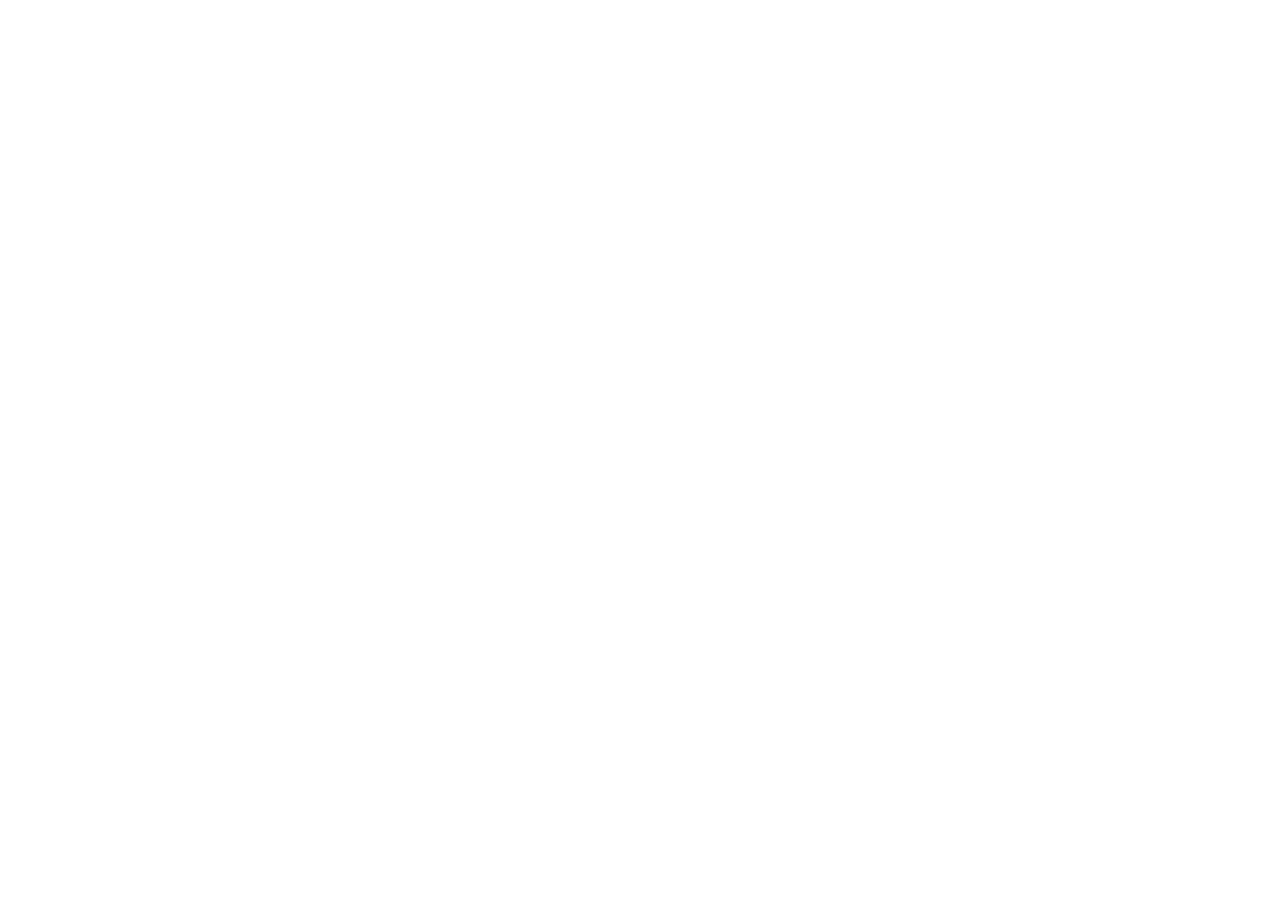
==== index.html @ a02efcc8 "divs created" ====
<!DOCTYPE html>
<html>
  <head>
    <link href="resources/CSS/style.css" type="stylesheet" rel="text/css"/>

    <meta charset="utf-8">
    <title>Tea Cozy</title>
  </head>
  <body>
  <!-- Header -->
    <div class="header"></div>
    <div class="mission"></div>
    <div class="teatypes"></div>
    <div class="locations"></div>
    <div class="bottom"></div>
    <div class="footer"></div>

  </body>
</html>
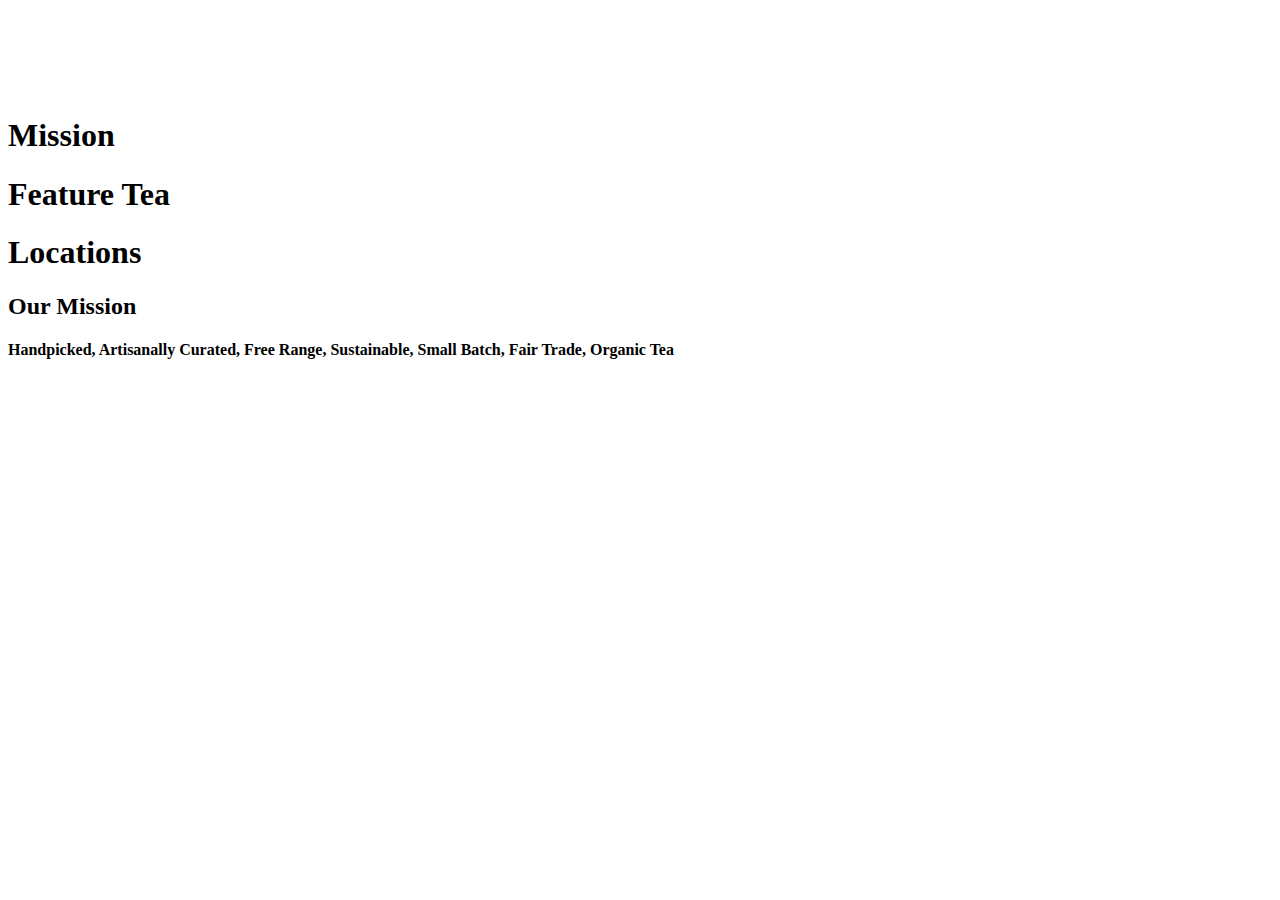
==== commit a9ae65e4: "first section 1 and 2 draft" ====
--- a/index.html
+++ b/index.html
@@ -2,17 +2,36 @@
 <html>
   <head>
     <link href="resources/CSS/style.css" type="stylesheet" rel="text/css"/>
-
     <meta charset="utf-8">
     <title>Tea Cozy</title>
   </head>
   <body>
+
   <!-- Header -->
-    <div class="header"></div>
-    <div class="mission"></div>
+    <div class="header">
+
+      <img id="one" src="resources/img-tea-cozy-logo.png" />
+
+      <h1>Mission</h1>
+      <h1>Feature Tea</h1>
+      <h1>Locations</h1>
+   </div>
+  <!-- Mission -->
+    <div class="mission">
+      <h2>Our Mission</h2>
+      <h4>Handpicked, Artisanally Curated, Free Range, Sustainable, Small Batch, Fair Trade, Organic Tea</h4>
+    </div>
+    
+  <!-- Tea types -->
     <div class="teatypes"></div>
+
+  <!-- Locations -->
     <div class="locations"></div>
+
+  <!-- Bottom -->
     <div class="bottom"></div>
+
+  <!-- Footer -->
     <div class="footer"></div>
 
   </body>
--- a/resources/CSS/style.css
+++ b/resources/CSS/style.css
@@ -0,0 +1,50 @@
+.header {
+  position: fixed;
+  height: 69px;
+  border-bottom-color: 1px solid seashell;
+  background-color: black;
+}
+
+h1 {
+  font-family: Helveltica;
+  font-size: 22px;
+  color: seashell;
+  background-color: black;
+  opacity: 0.9;
+  text-align: center;
+  text-decoration: underline;
+  display: inline-block;
+}
+
+.mission {
+  background-image: url(resources/img-mission-background.jpg)
+  height: 700px;
+  width: 1200px;
+}
+
+h2 {
+  font-family: Helveltica;
+  font-size: 22px;
+  color: seashell;
+  background-color: black;
+  opacity: 0.9;
+  text-align: center;
+  display: inline-block;
+}
+
+h2 {
+  font-family: Helveltica;
+  font-size: 22px;
+  color: seashell;
+  background-color: black;
+  opacity: 0.9;
+  text-align: center;
+  display: inline-block;
+}
+
+#one image {
+  height: 50px;
+  position: relative;
+  display: inline-block;
+  right: 10px;
+}
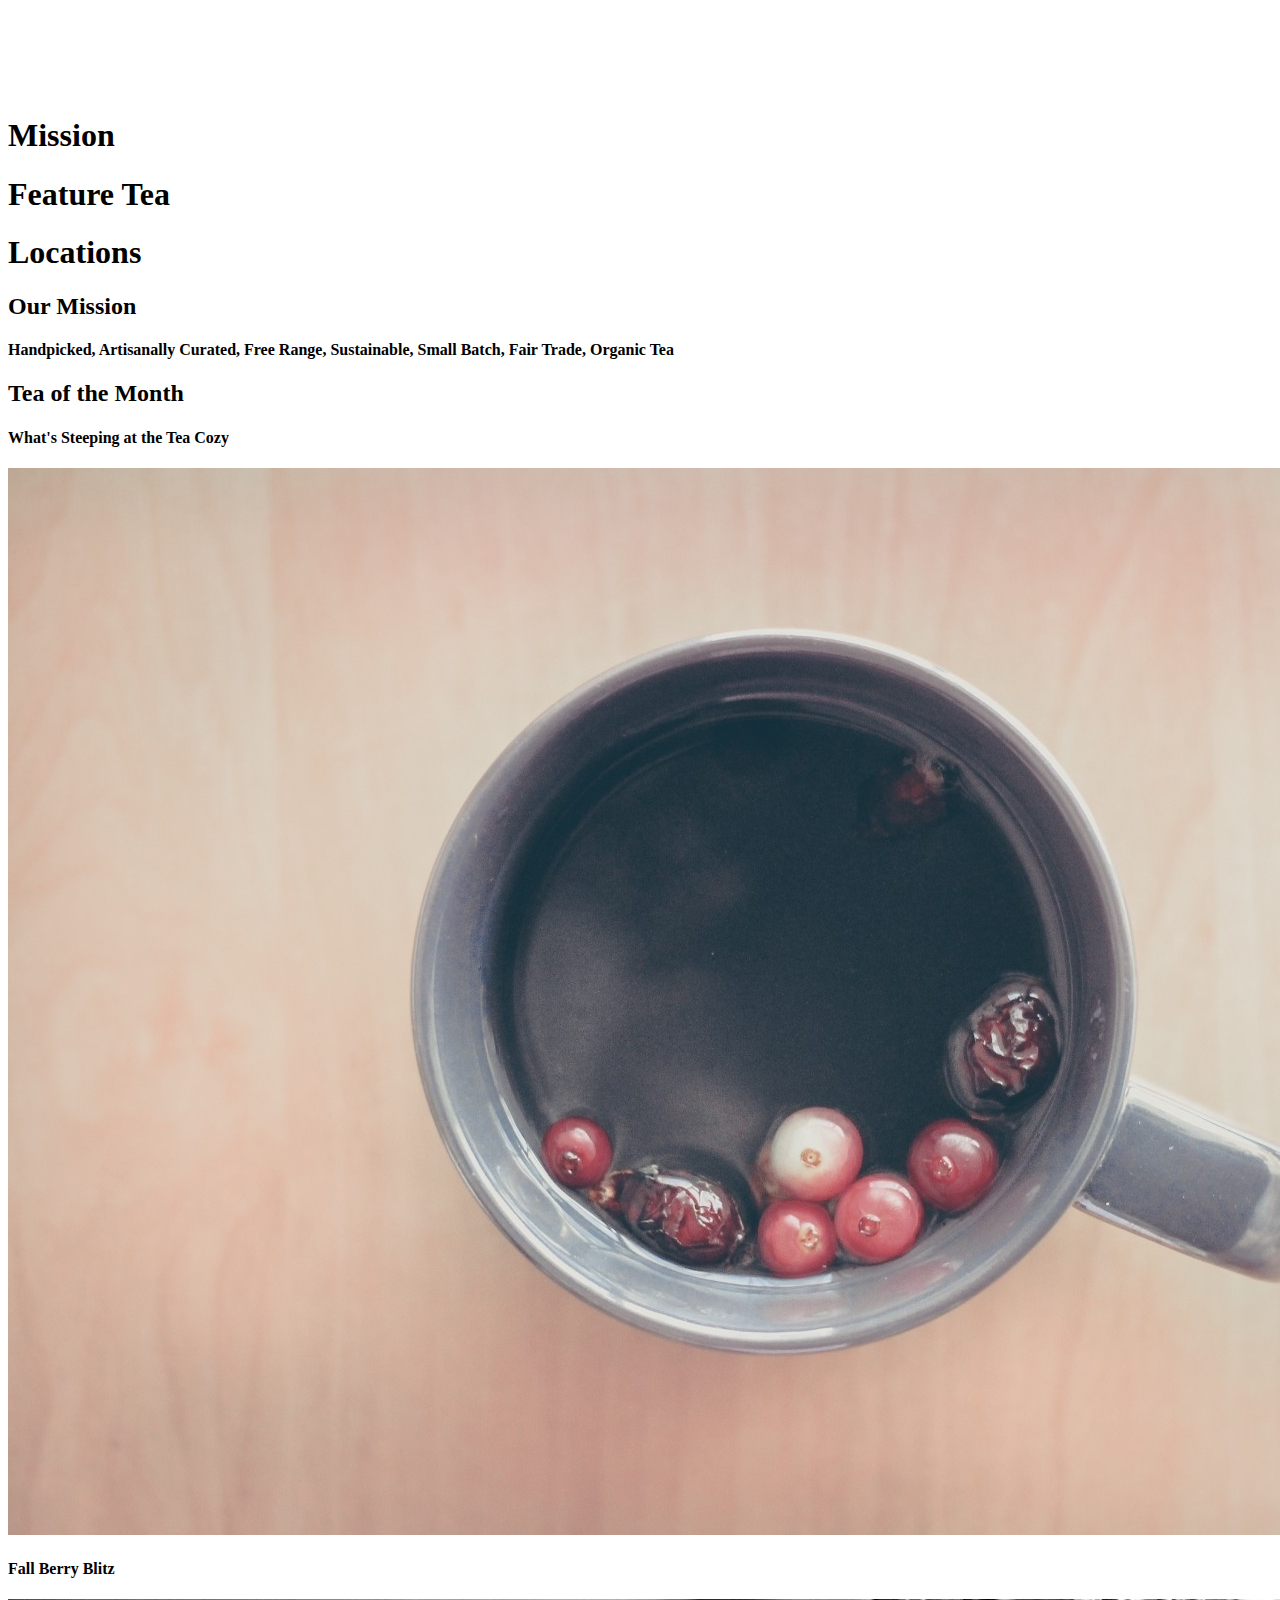
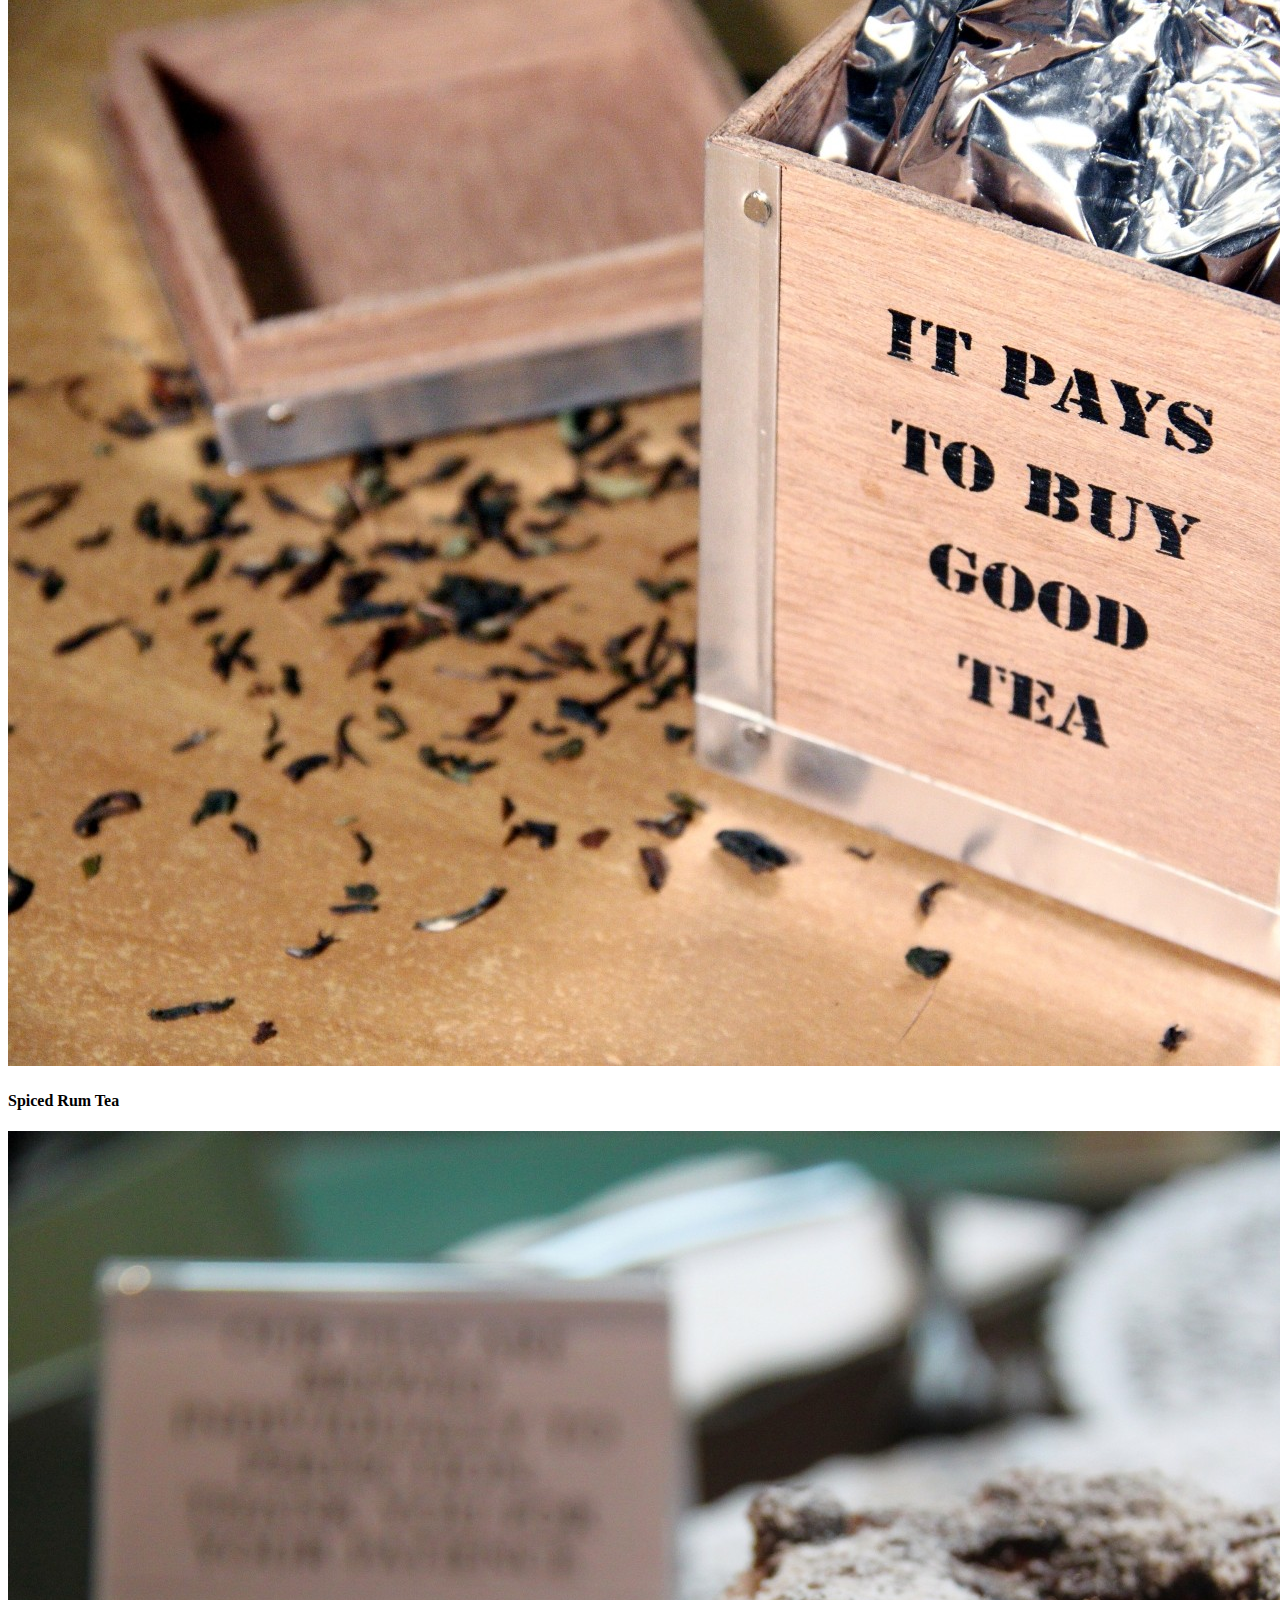
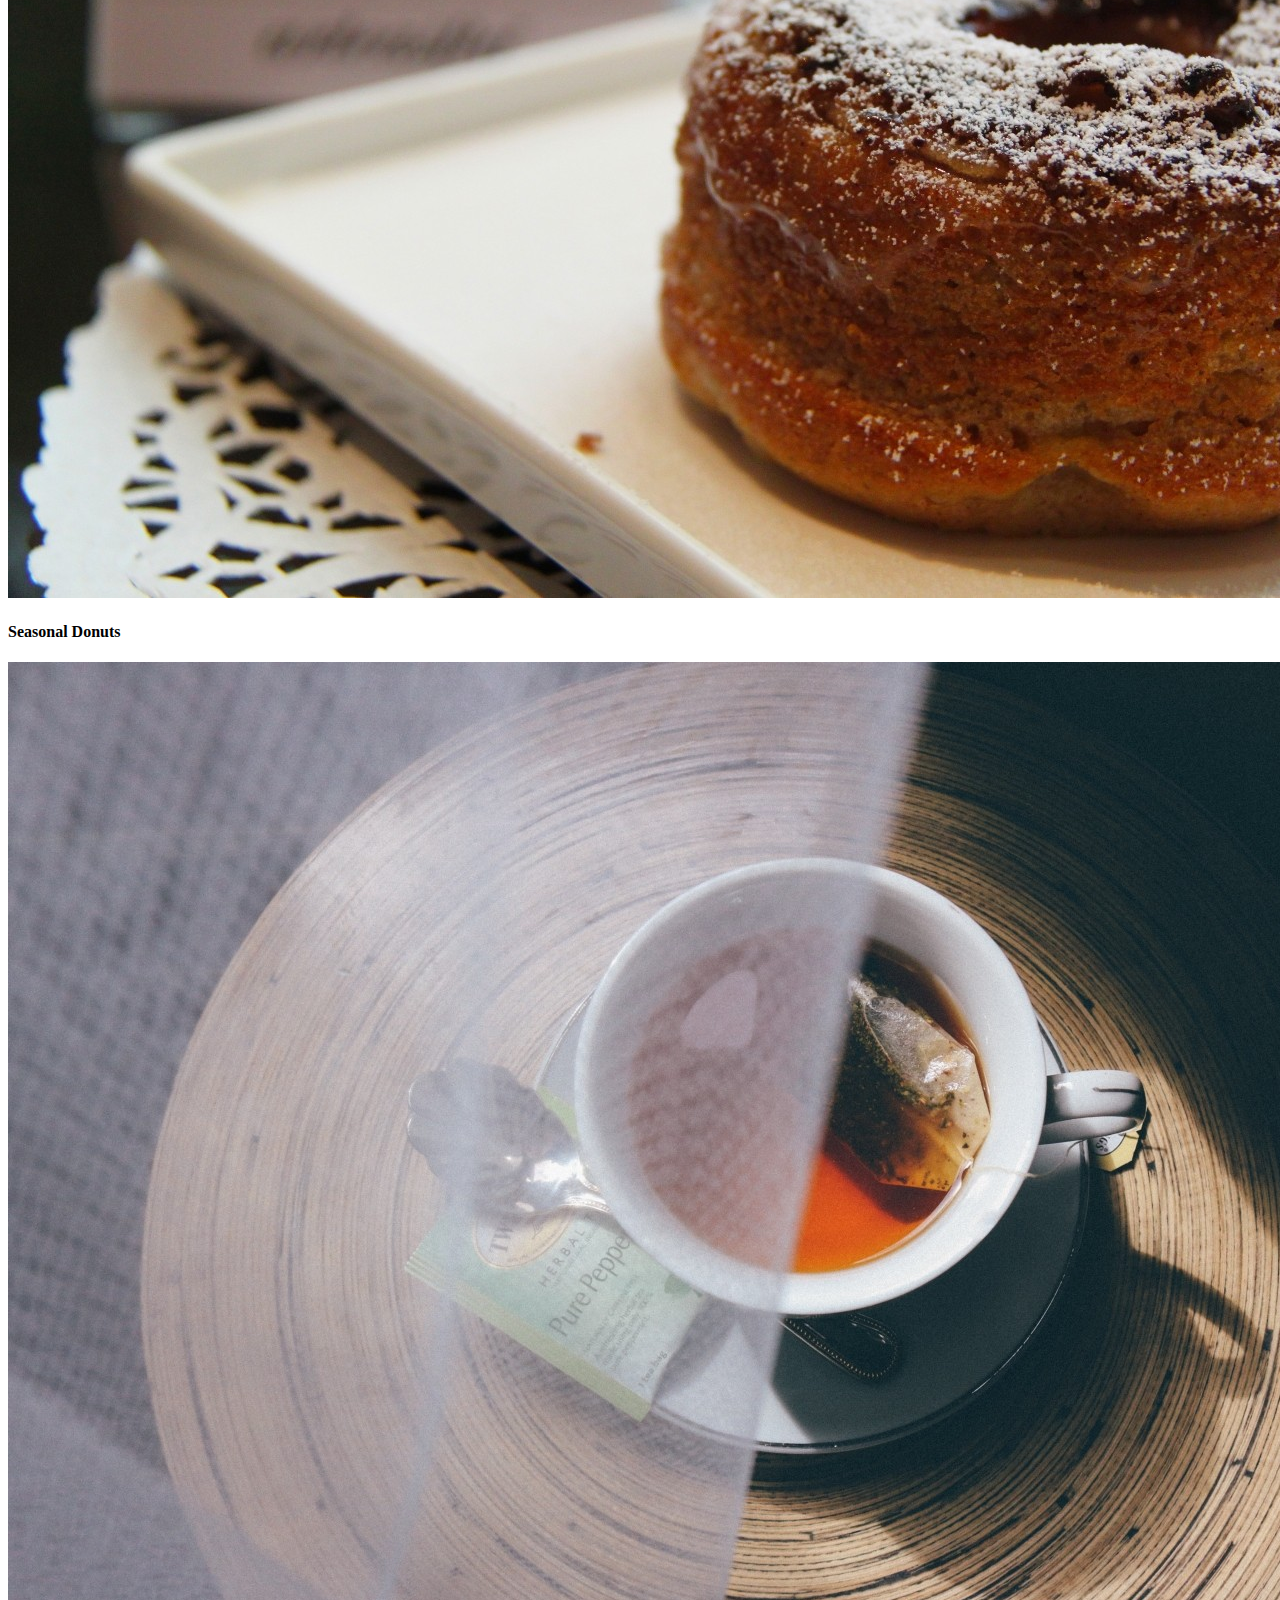
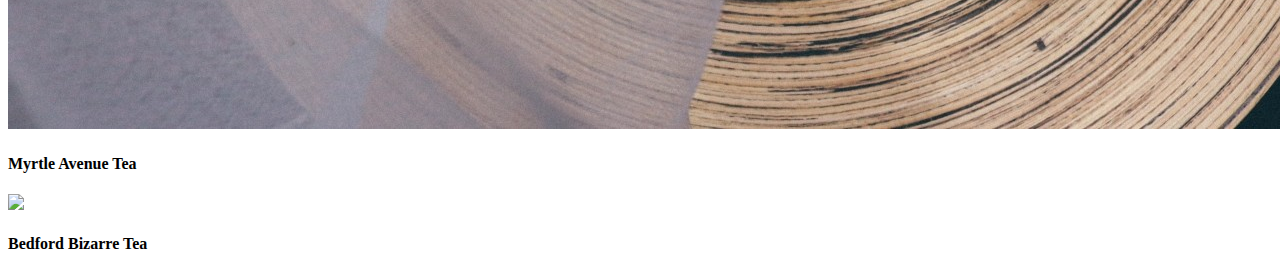
==== commit a0a8ec9e: "edits take 2" ====
--- a/index.html
+++ b/index.html
@@ -1,32 +1,69 @@
 <!DOCTYPE html>
 <html>
-  <head>
-    <link href="resources/CSS/style.css" type="stylesheet" rel="text/css"/>
-    <meta charset="utf-8">
-    <title>Tea Cozy</title>
-  </head>
+<head>
+<title>Tea Cozy</title>
+    <link href="resources/css/style.css" type="text/css" rel="stylesheet"/>
+</head>
   <body>
 
   <!-- Header -->
     <div class="header">
 
-      <img id="one" src="resources/img-tea-cozy-logo.png" />
+      <div class="logo">
+        <img id="one" src="resources/img-tea-cozy-logo.png" />
+      </div>
+      <div class="navigation">
+        <h1>Mission</h1>
+        <h1>Feature Tea</h1>
+        <h1>Locations</h1>
+      </div>
 
-      <h1>Mission</h1>
-      <h1>Feature Tea</h1>
-      <h1>Locations</h1>
-   </div>
+    </div>
+
   <!-- Mission -->
-    <div class="mission">
-      <h2>Our Mission</h2>
-      <h4>Handpicked, Artisanally Curated, Free Range, Sustainable, Small Batch, Fair Trade, Organic Tea</h4>
+    <div class="container">
+      <div class="mission"/>
+        <div class="missiontext">
+          <h2>Our Mission</h2>
+          <h4>Handpicked, Artisanally Curated, Free Range, Sustainable, Small Batch, Fair Trade, Organic Tea</h4>
+        </div>
+      </div>
     </div>
-    
+
   <!-- Tea types -->
-    <div class="teatypes"></div>
+    <div class="container">
+      <div class="teatypes"/>
+        <h2>Tea of the Month</h2>
+        <h4>What's Steeping at the Tea Cozy</h4>
+        <div class="teaofmonth">
+          <img src="resources/img-berryblitz.jpg"/>
+          <h4>Fall Berry Blitz</h4>
+        </div>
+        <div class="teaofmonth">
+          <img src="resources/img-spiced-rum.jpg"/>
+          <h4>Spiced Rum Tea</h4>
+        </div>
+       <div class="teaofmonth">
+          <img src="resources/img-donut.jpg"/>
+          <h4>Seasonal Donuts</h4>
+       </div>
+       <div class="teaofmonth">
+          <img src="resources/img-myrtle-ave.jpg"/>
+          <h4>Myrtle Avenue Tea</h4>
+       </div>
+       <div>
+        <img src="resources/img-bedford-bizarre.jpg"/>
+        <h4>Bedford Bizarre Tea</h4>
+       </div>
+      </div>
+     </div>
 
   <!-- Locations -->
-    <div class="locations"></div>
+    <div class="container">
+      <div class="locations">
+
+      </div>
+    </div>
 
   <!-- Bottom -->
     <div class="bottom"></div>
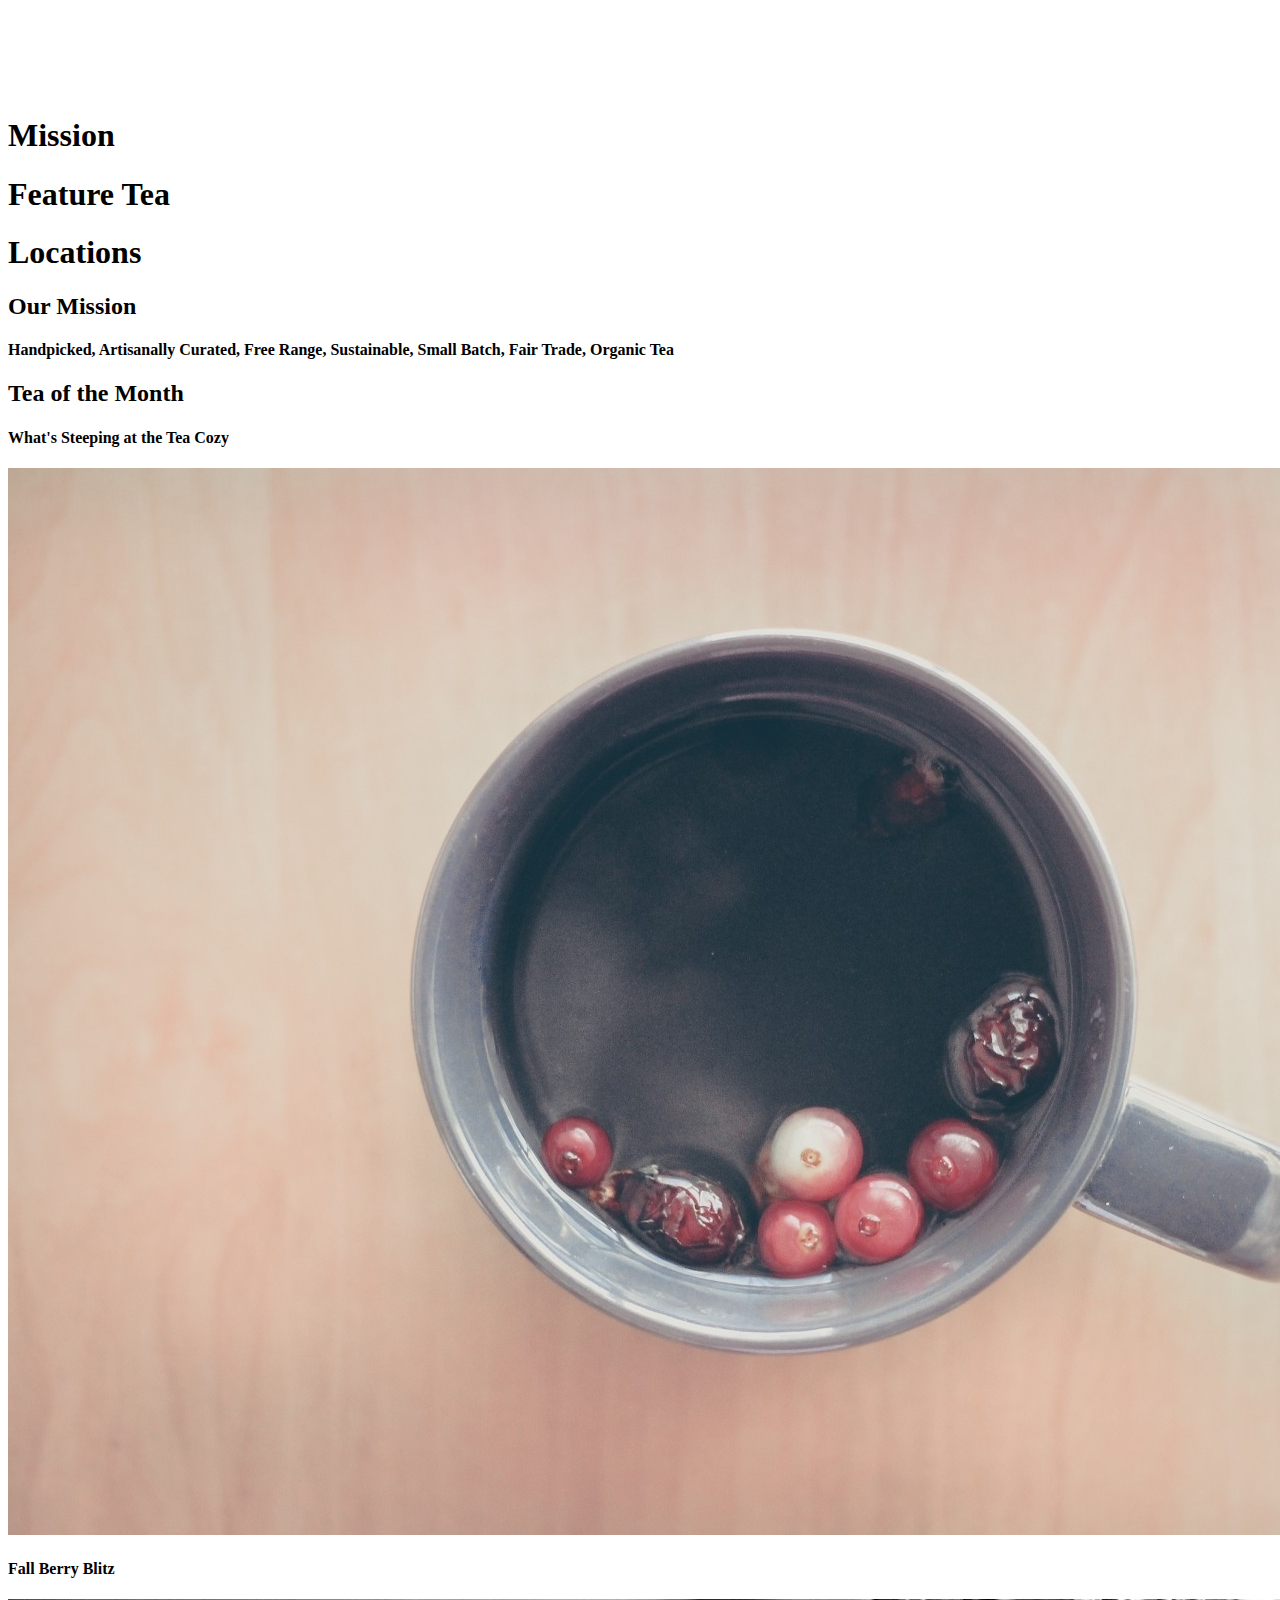
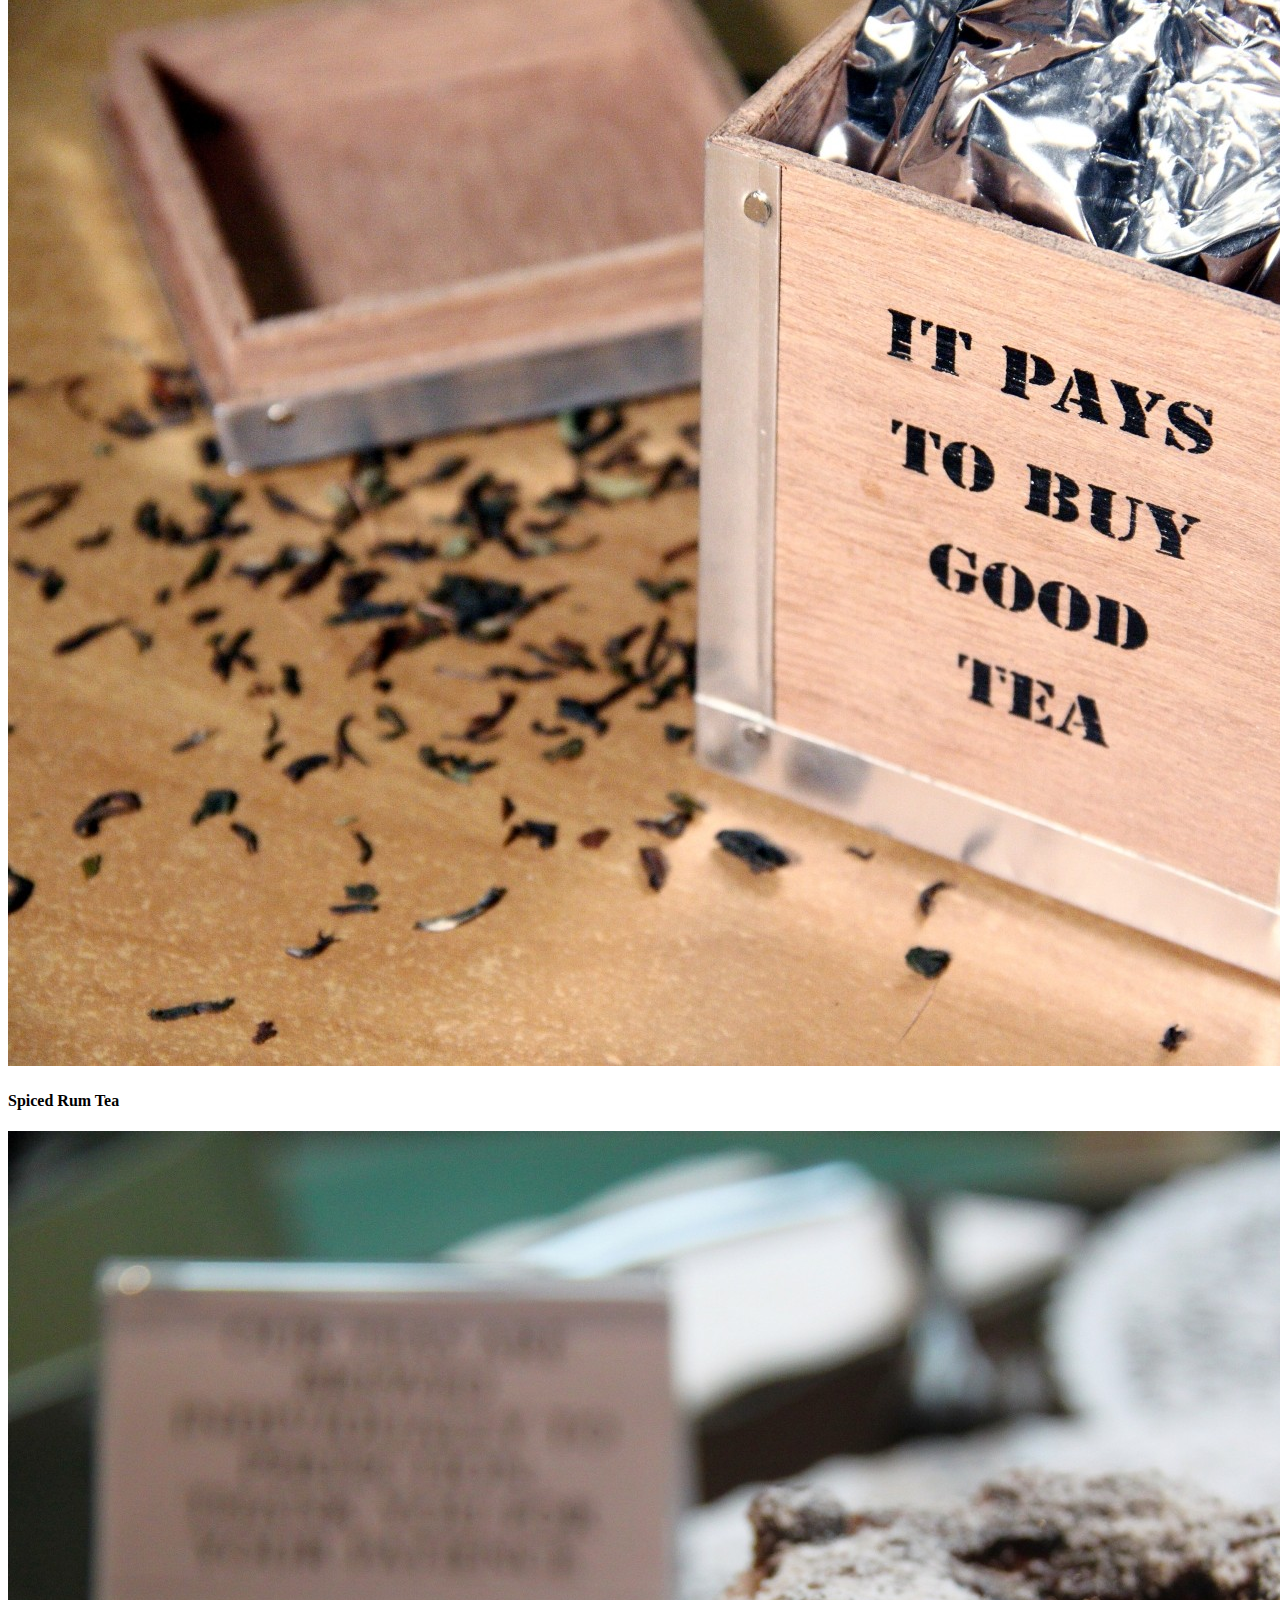
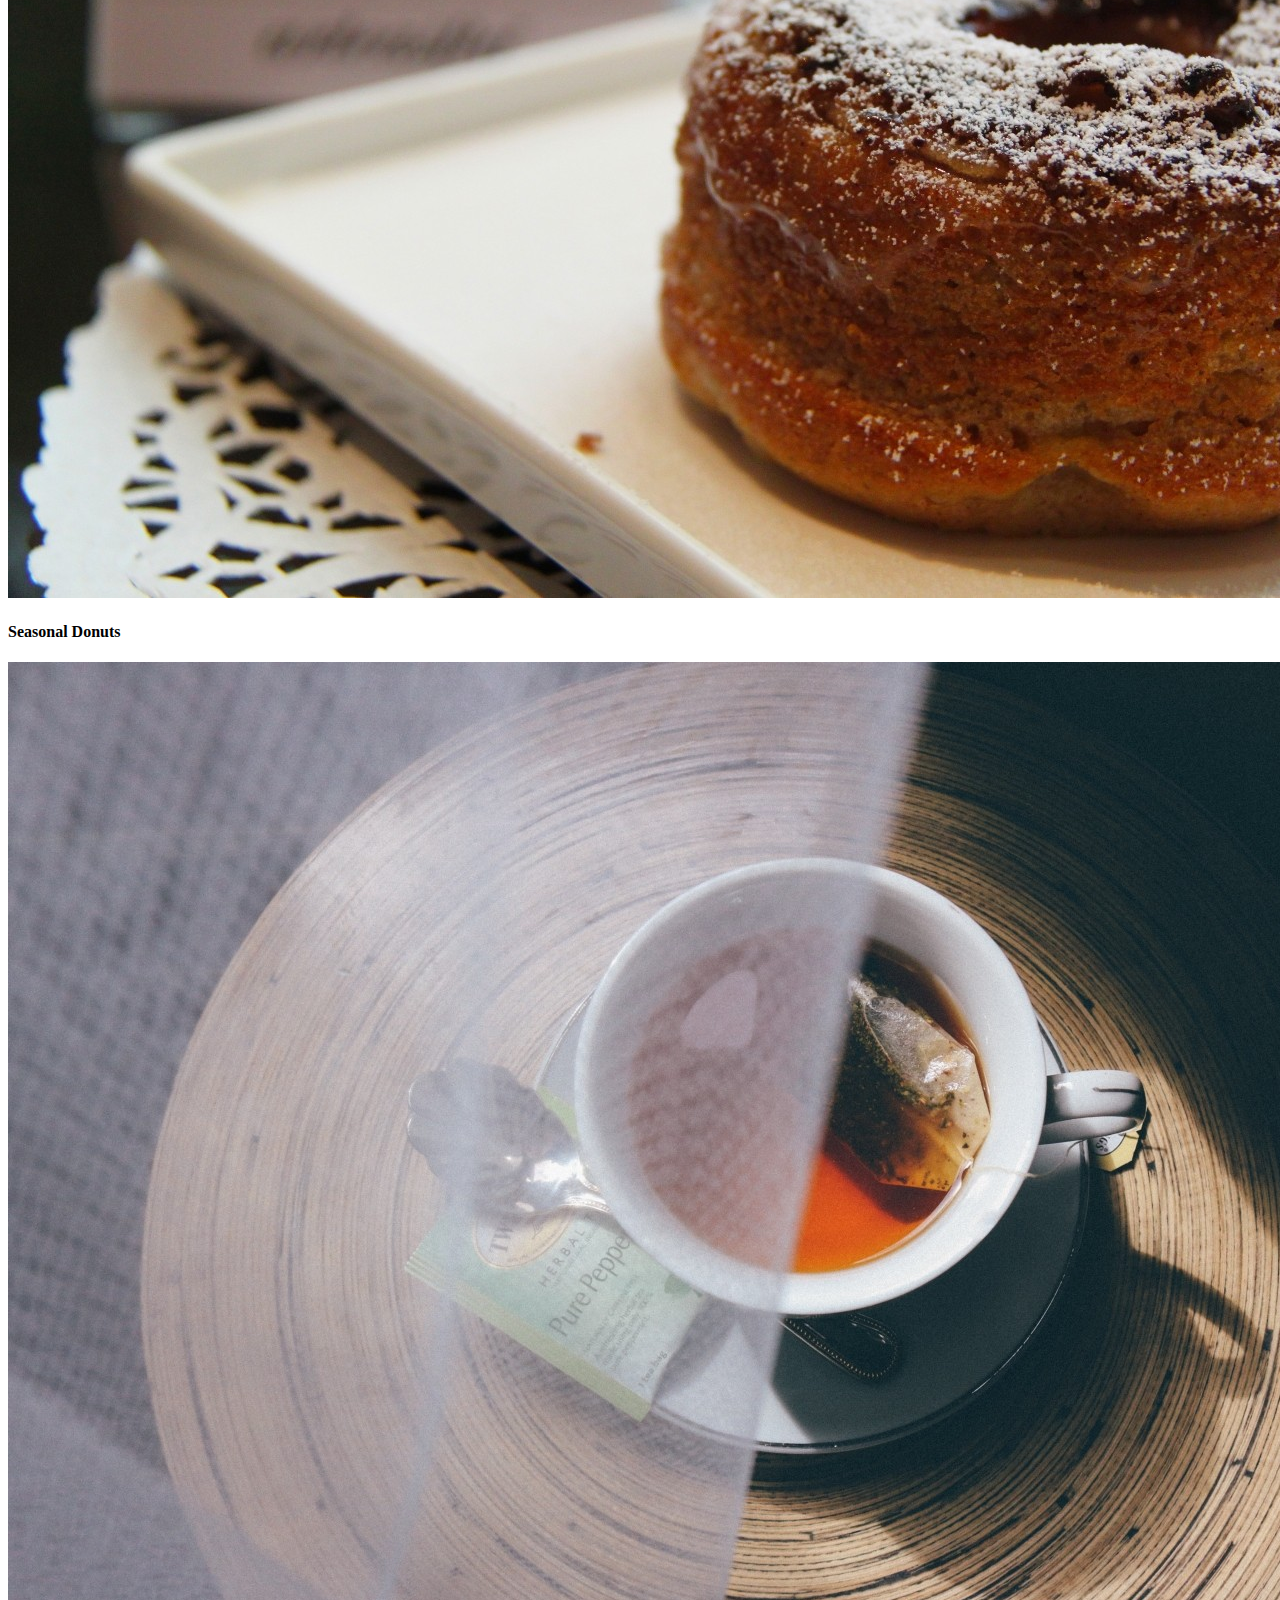
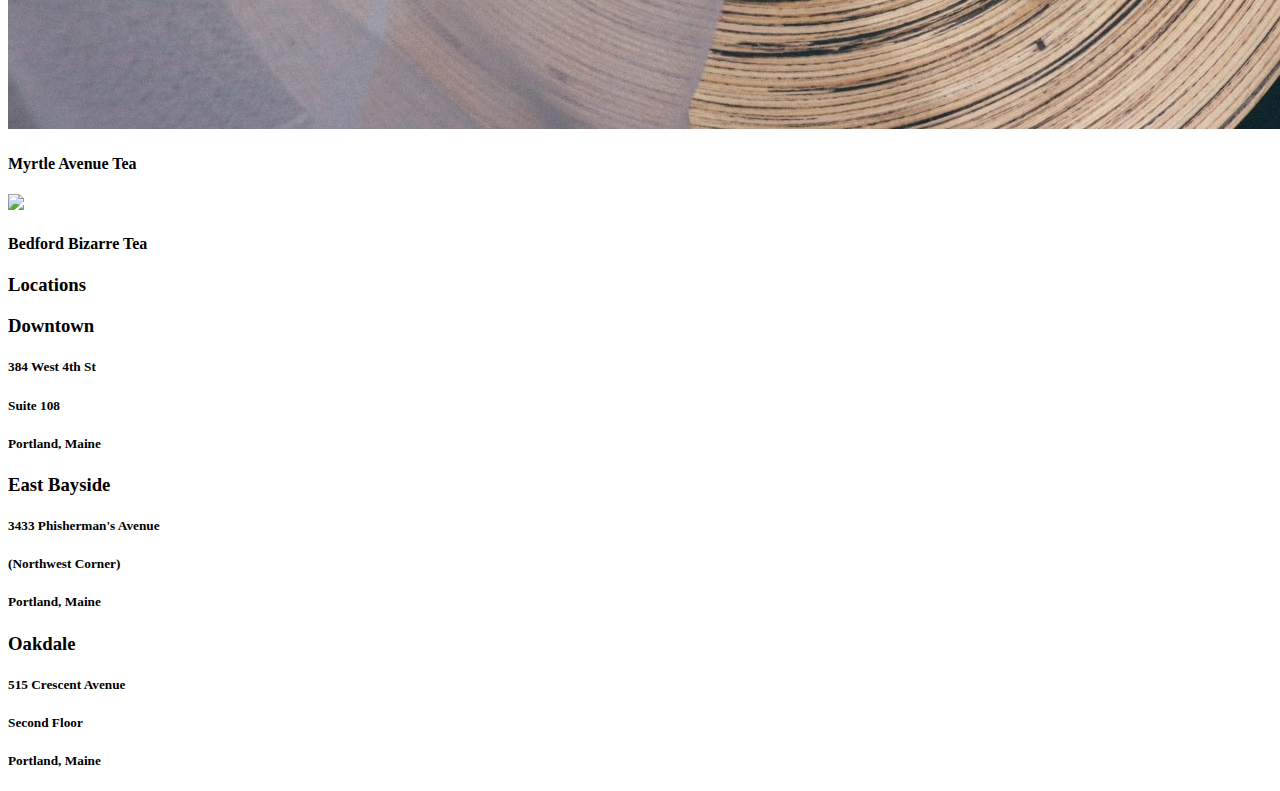
==== commit 9daf2625: "added bottom bits" ====
--- a/index.html
+++ b/index.html
@@ -10,7 +10,7 @@
     <div class="header">
 
       <div class="logo">
-        <img id="one" src="resources/img-tea-cozy-logo.png" />
+        <img src="resources/img-tea-cozy-logo.png" />
       </div>
       <div class="navigation">
         <h1>Mission</h1>
@@ -31,28 +31,30 @@
     </div>
 
   <!-- Tea types -->
-    <div class="container">
-      <div class="teatypes"/>
+    <div id="tom" class="container">
+      <div class="tomheading">
         <h2>Tea of the Month</h2>
         <h4>What's Steeping at the Tea Cozy</h4>
-        <div class="teaofmonth">
-          <img src="resources/img-berryblitz.jpg"/>
+      </div>
+      <div class="teatypes"/>
+        <div class="tom">
+          <img class="teaofmonth" src="resources/img-berryblitz.jpg"/>
           <h4>Fall Berry Blitz</h4>
         </div>
-        <div class="teaofmonth">
-          <img src="resources/img-spiced-rum.jpg"/>
+        <div class="tom">
+          <img class="teaofmonth" src="resources/img-spiced-rum.jpg"/>
           <h4>Spiced Rum Tea</h4>
         </div>
-       <div class="teaofmonth">
-          <img src="resources/img-donut.jpg"/>
+       <div class="tom">
+          <img  class="teaofmonth" src="resources/img-donut.jpg"/>
           <h4>Seasonal Donuts</h4>
        </div>
-       <div class="teaofmonth">
-          <img src="resources/img-myrtle-ave.jpg"/>
+       <div class="tom">
+          <img class="teaofmonth" src="resources/img-myrtle-ave.jpg"/>
           <h4>Myrtle Avenue Tea</h4>
        </div>
-       <div>
-        <img src="resources/img-bedford-bizarre.jpg"/>
+       <div class="tom">
+        <img class="teaofmonth" src="resources/img-bedford-bizarre.jpg"/>
         <h4>Bedford Bizarre Tea</h4>
        </div>
       </div>
@@ -60,8 +62,26 @@
 
   <!-- Locations -->
     <div class="container">
+      <h3>Locations</h3>
       <div class="locations">
-
+        <div class="loc">
+          <h3>Downtown</h3>
+          <h5>384 West 4th St</h5>
+          <h5>Suite 108</h5>
+          <h5>Portland, Maine</h5>
+        </div>
+        <div class="loc">
+          <h3>East Bayside</h3>
+          <h5>3433 Phisherman's Avenue</h5>
+          <h5>(Northwest Corner)</h5>
+          <h5>Portland, Maine</h5>
+        </div>
+        <div class="loc">
+          <h3>Oakdale</h3>
+          <h5>515 Crescent Avenue</h5>
+          <h5>Second Floor</h5>
+          <h5>Portland, Maine</h5>
+        </div>
       </div>
     </div>
 
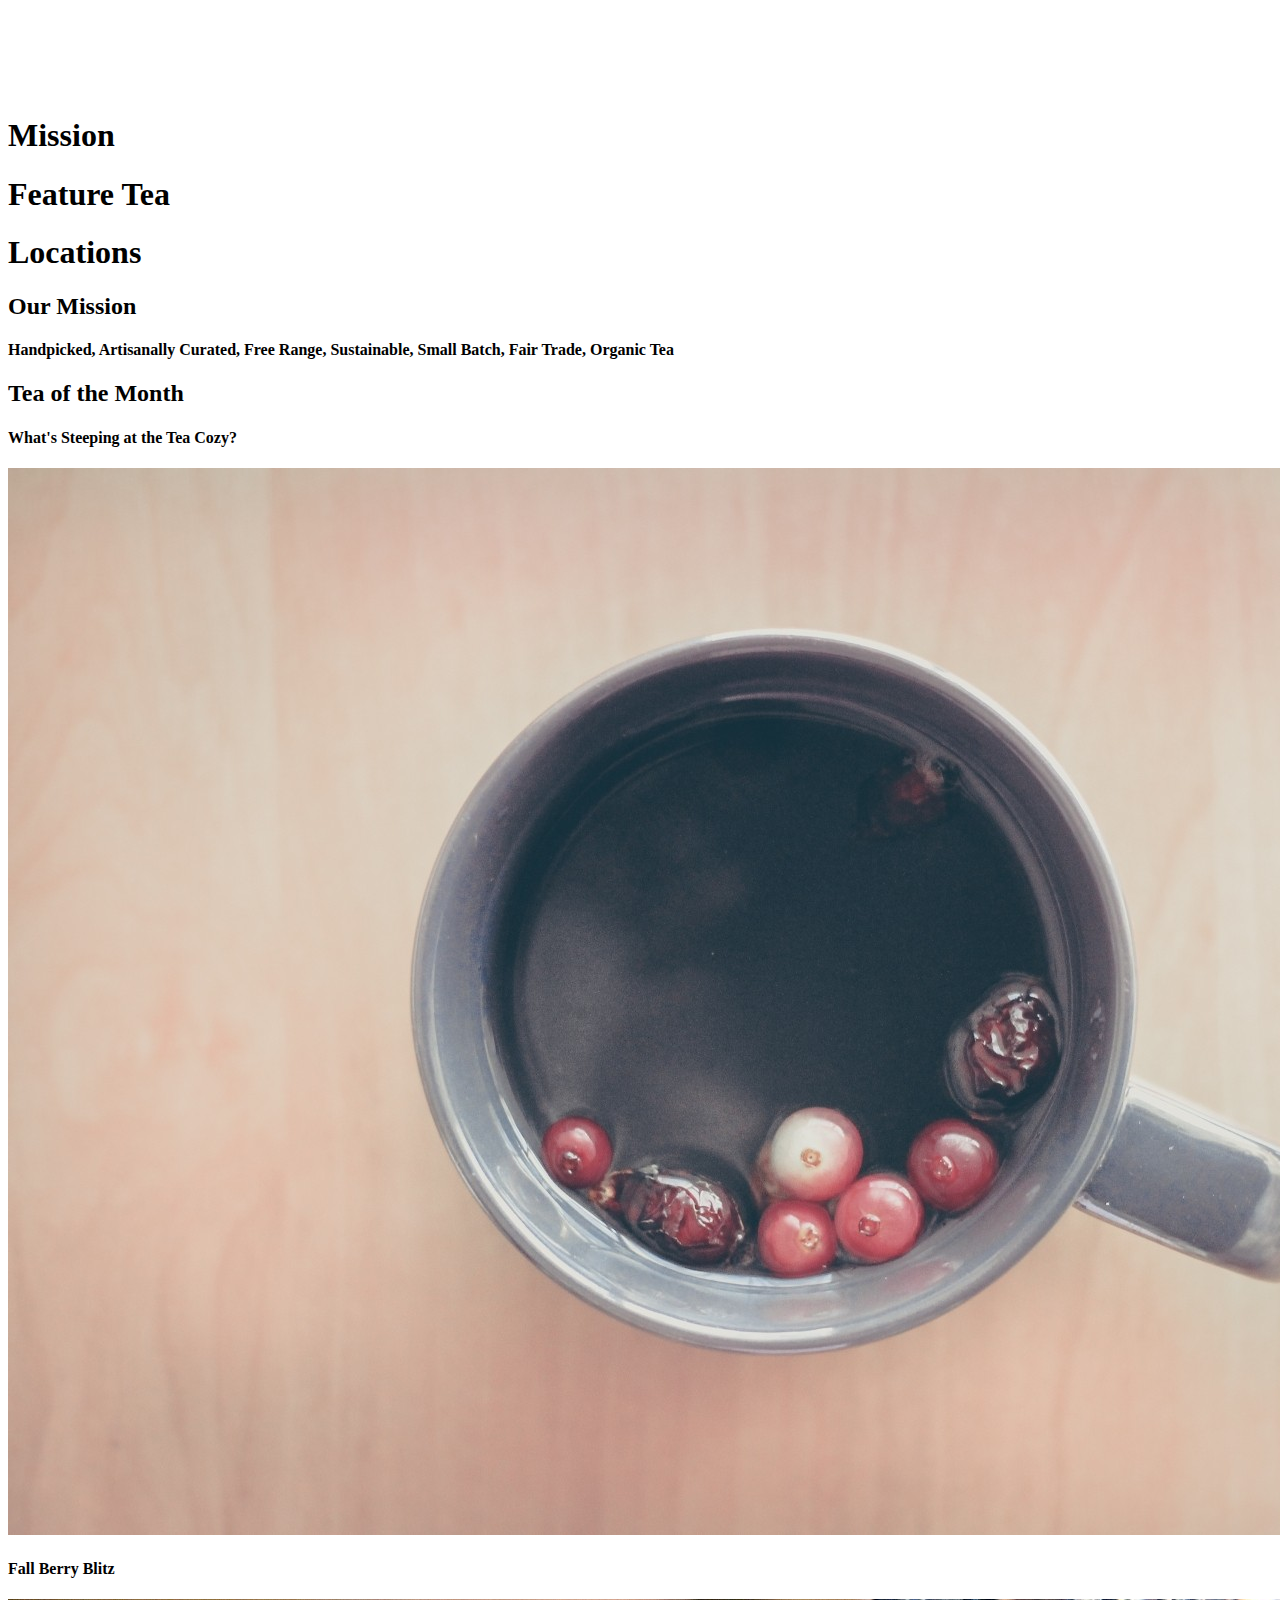
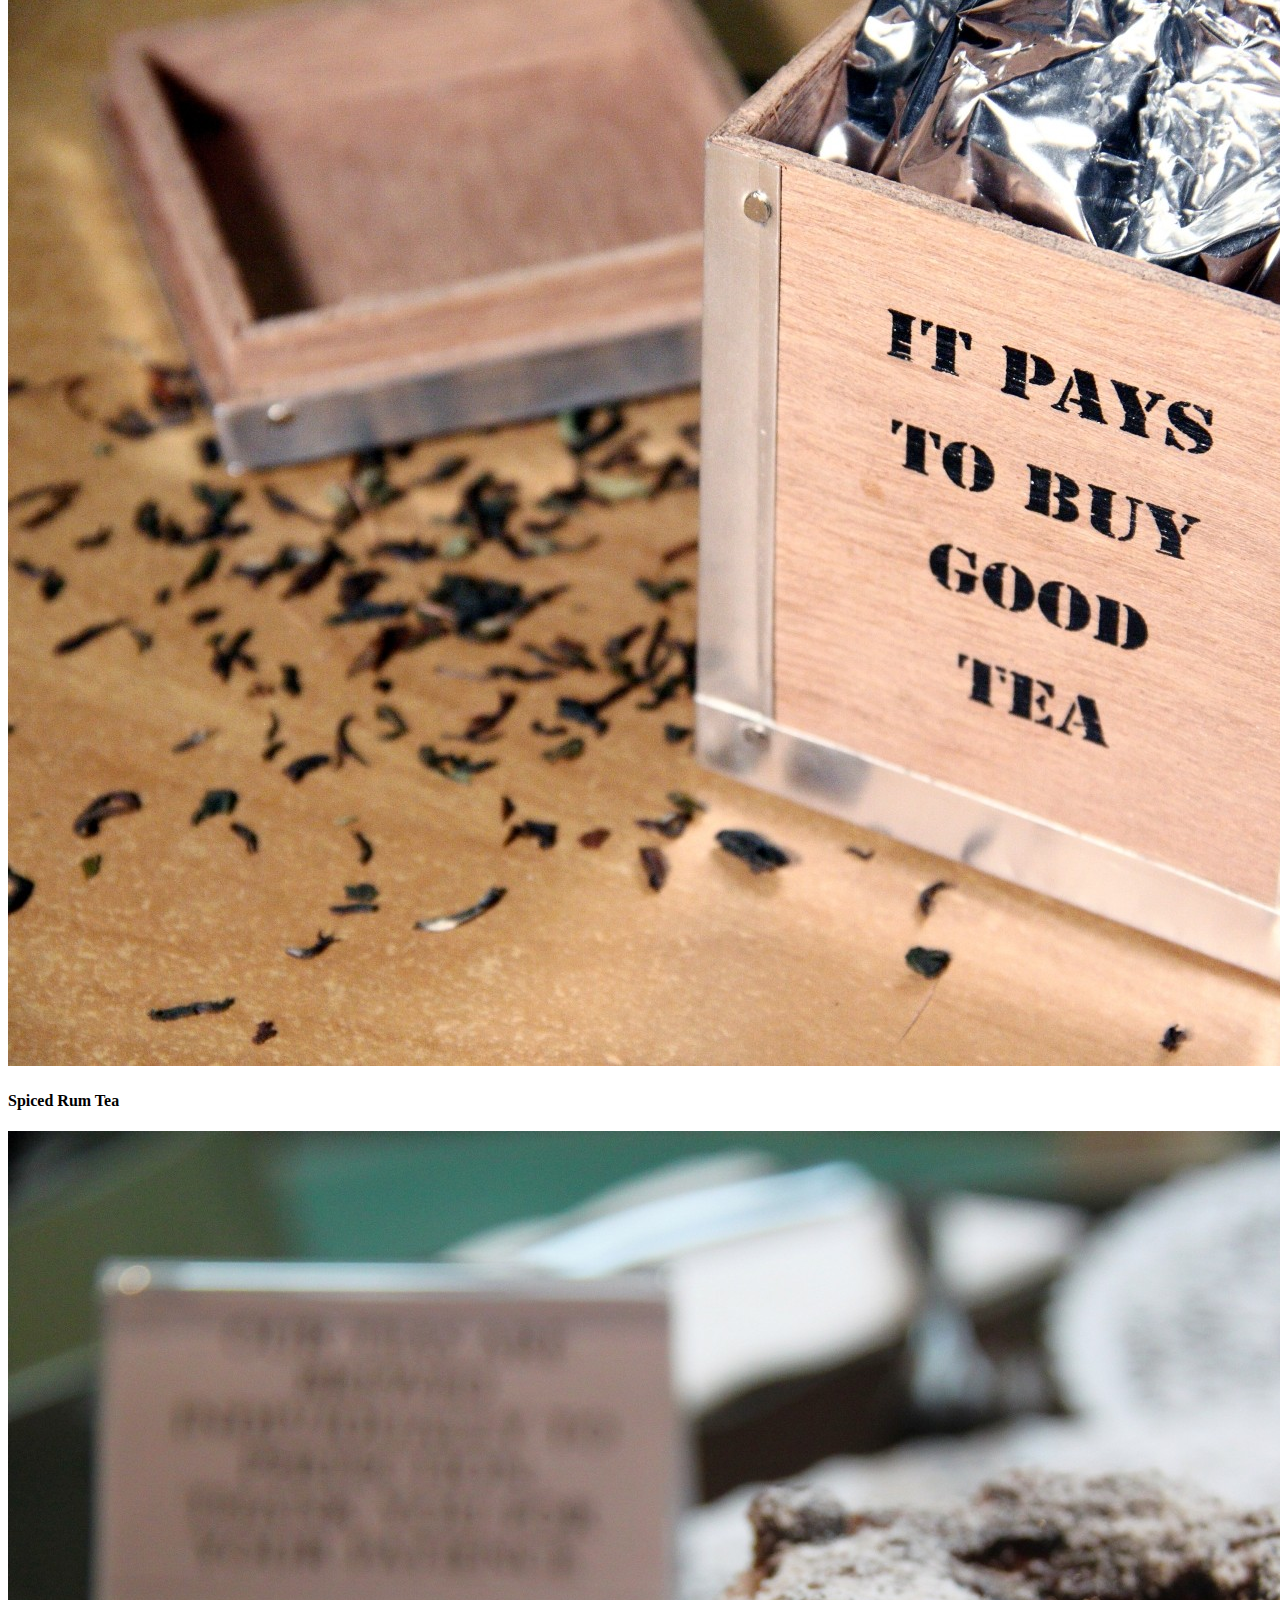
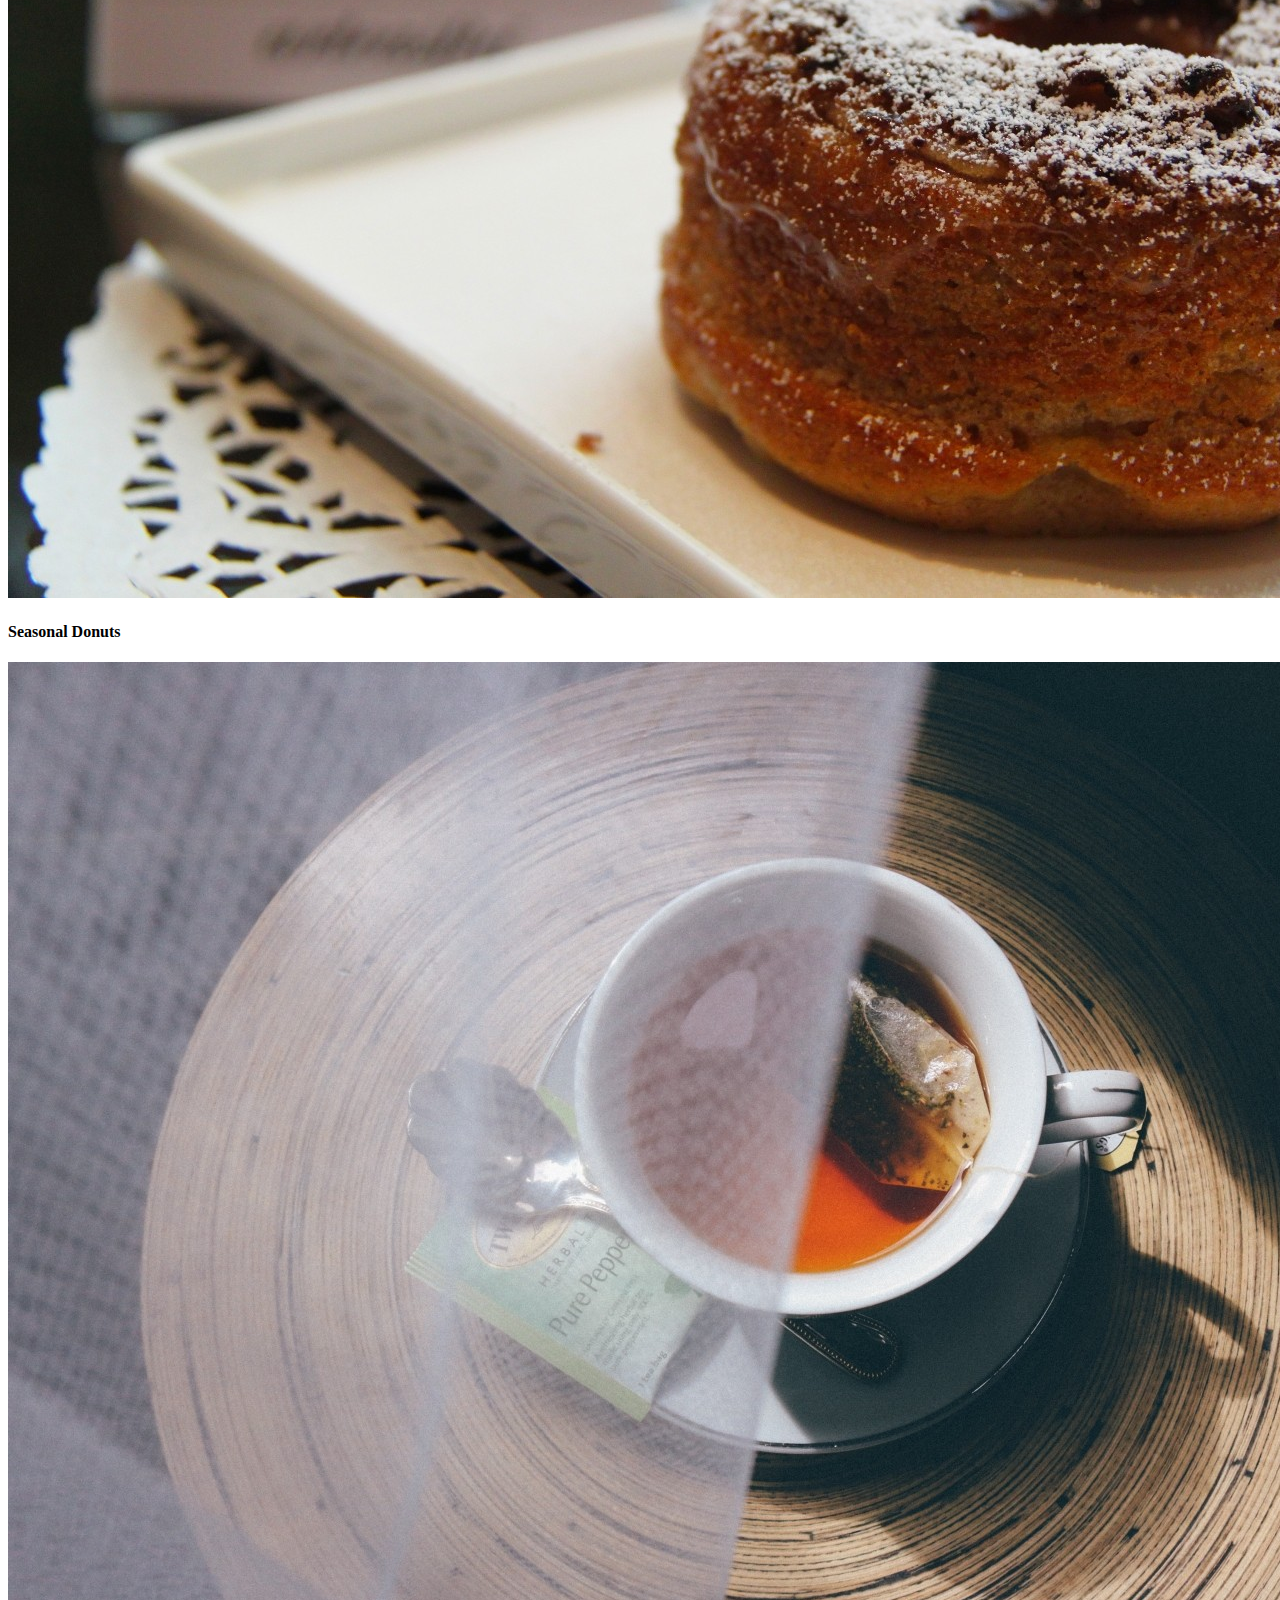
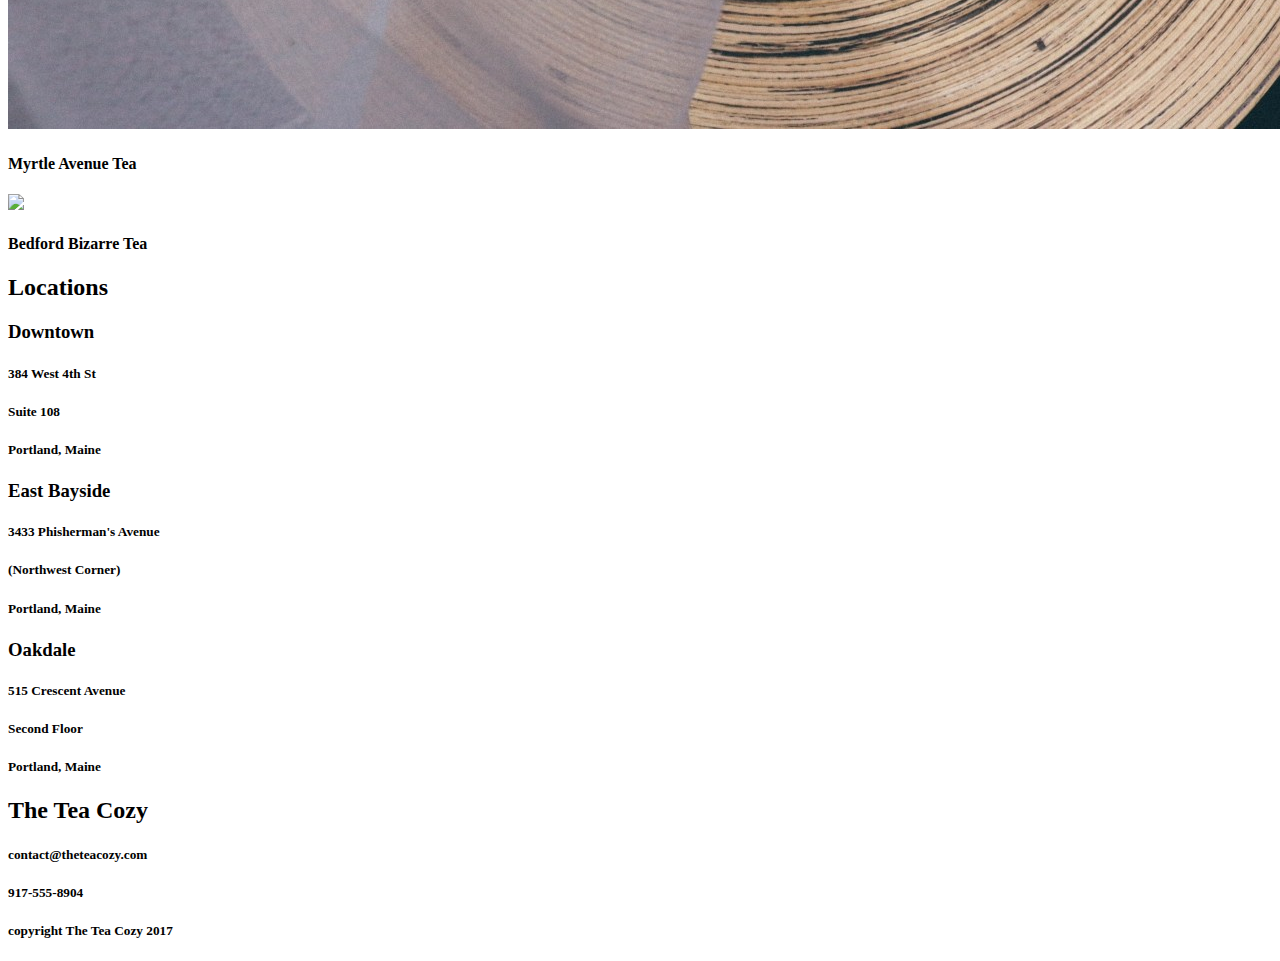
==== commit bde9e8aa: "last edits" ====
--- a/index.html
+++ b/index.html
@@ -13,9 +13,9 @@
         <img src="resources/img-tea-cozy-logo.png" />
       </div>
       <div class="navigation">
-        <h1>Mission</h1>
-        <h1>Feature Tea</h1>
-        <h1>Locations</h1>
+        <h1 class="nav">Mission</h1>
+        <h1 class="nav">Feature Tea</h1>
+        <h1 class="nav">Locations</h1>
       </div>
 
     </div>
@@ -34,7 +34,7 @@
     <div id="tom" class="container">
       <div class="tomheading">
         <h2>Tea of the Month</h2>
-        <h4>What's Steeping at the Tea Cozy</h4>
+        <h4>What's Steeping at the Tea Cozy?</h4>
       </div>
       <div class="teatypes"/>
         <div class="tom">
@@ -61,27 +61,27 @@
      </div>
 
   <!-- Locations -->
-    <div class="container">
-      <h3>Locations</h3>
+    <div div="loco" class="container">
       <div class="locations">
-        <div class="loc">
-          <h3>Downtown</h3>
-          <h5>384 West 4th St</h5>
-          <h5>Suite 108</h5>
-          <h5>Portland, Maine</h5>
-        </div>
-        <div class="loc">
-          <h3>East Bayside</h3>
-          <h5>3433 Phisherman's Avenue</h5>
-          <h5>(Northwest Corner)</h5>
-          <h5>Portland, Maine</h5>
-        </div>
-        <div class="loc">
-          <h3>Oakdale</h3>
-          <h5>515 Crescent Avenue</h5>
-          <h5>Second Floor</h5>
-          <h5>Portland, Maine</h5>
-        </div>
+          <h2>Locations</h2>
+          <div class="loc">
+            <h3>Downtown</h3>
+            <h5>384 West 4th St</h5>
+            <h5>Suite 108</h5>
+            <h5>Portland, Maine</h5>
+          </div>
+          <div class="loc">
+            <h3>East Bayside</h3>
+            <h5>3433 Phisherman's Avenue</h5>
+            <h5>(Northwest Corner)</h5>
+            <h5>Portland, Maine</h5>
+          </div>
+          <div class="loc">
+            <h3>Oakdale</h3>
+            <h5>515 Crescent Avenue</h5>
+            <h5>Second Floor</h5>
+            <h5>Portland, Maine</h5>
+          </div>
       </div>
     </div>
 
@@ -89,7 +89,17 @@
     <div class="bottom"></div>
 
   <!-- Footer -->
-    <div class="footer"></div>
+    <div class="container">
+      <div class="footer">
+        <h2>The Tea Cozy</h2>
+        <h5>contact@theteacozy.com</h5>
+        <h5>917-555-8904</h5>
+      </div>
+    </div>
+
+    <div class="copyright">
+      <h5 class="copy">copyright The Tea Cozy 2017</h5>
+    </div>
 
   </body>
 </html>
